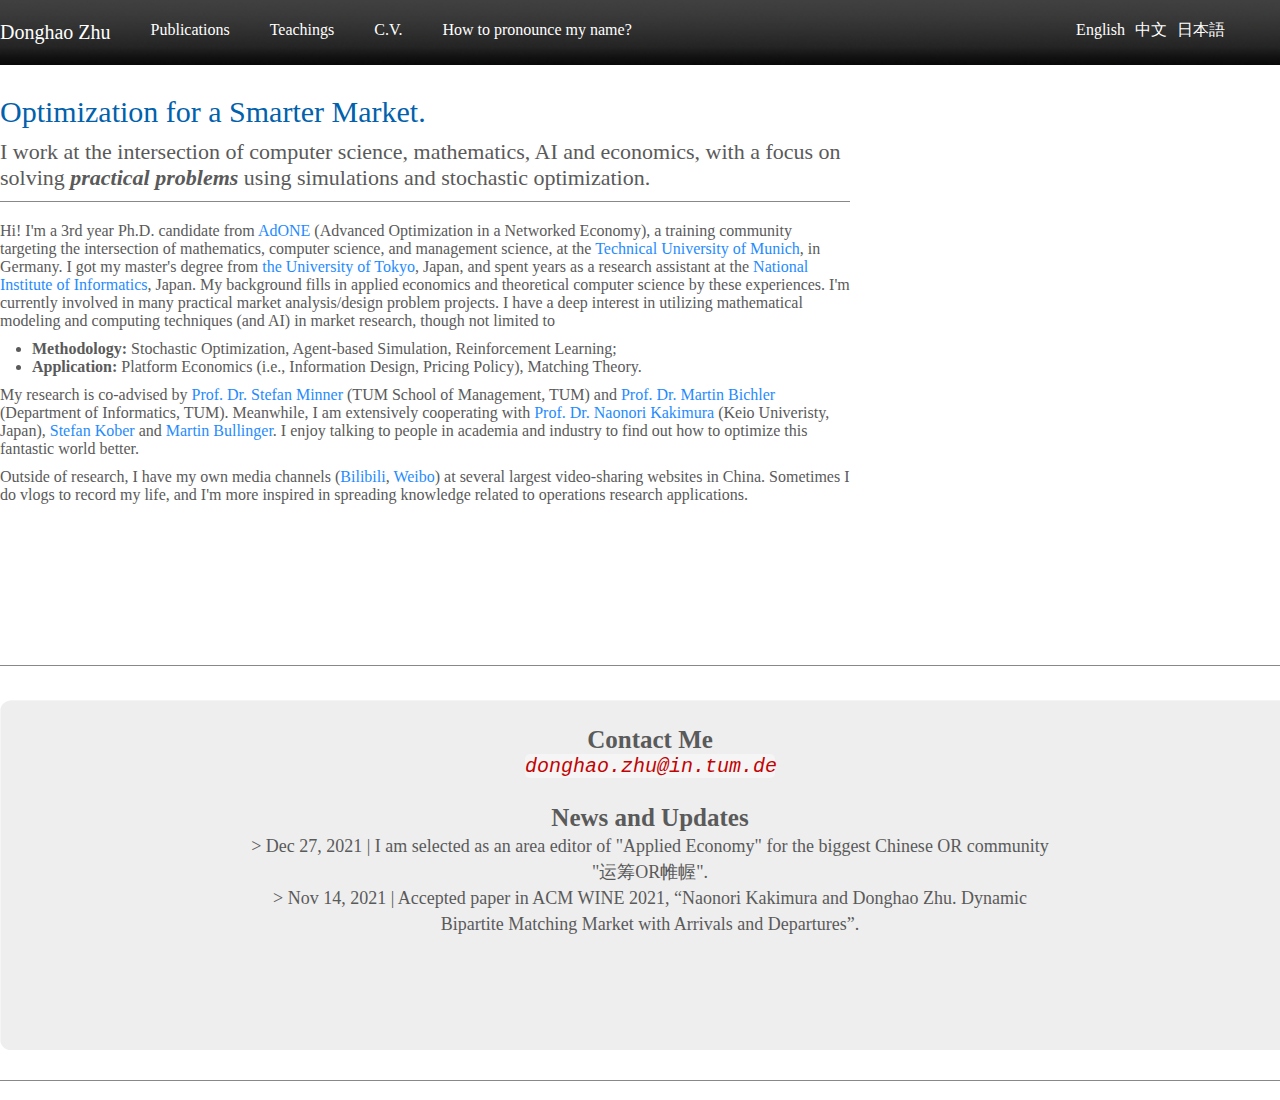
==== Chinese.html @ 74a2307a "Update 2022/1/2" ====
<!DOCTYPE html>
<html lang='en'>

<!-- Mirrored from 127.0.0.1:9292/ by HTTrack Website Copier/3.x [XR&CO'2014], Sun, 09 May 2021 05:33:00 GMT -->
<!-- Added by HTTrack --><meta http-equiv="content-type" content="text/html;charset=utf-8" /><!-- /Added by HTTrack -->
<head>
<meta charset='utf-8'>
<title>Donghao Zhu</title>
<link rel="stylesheet" href="style.css">
<meta name="description" content="The personal website of Donghao Zhu.">
</head>
<body>
   <!-- 头部区域start -->
    <div class="header">
        <div class="w">
        <div class="main">
            <ul>
                <li><a href="index.html">Donghao Zhu</a></li>
            </ul>
            </div>
        </div>
         <div class="w">
        <div class="nav">
            <ul>
                <li><a href="papers.html">Publications</a></li>
                <li><a href="teaching.html">Teachings</a></li>
                <li><a href="files/Donghao_CV_20220102.pdf">C.V.</a></li>
                <li><a href="name.html">How to pronounce my name? </a></li>
            </ul>
         </div>
        </div>
         <div class="langu">
            <ul>
                <li><a href="Japanese.html">日本語</a></li>
                <li><a href="Chinese.html">中文</a></li>
                <li><a href="index.html">English</a></li>
            </ul>
         </div>
    </div>
   <!-- 头部区域finish -->
   <!-- content区域start -->
   <div class="content">
    <div class="w">
          <div class="text">
               <h2>Optimization for a Smarter Market.</h2>
               <h3>I work at the intersection of computer science, mathematics, AI and economics, 
                   with a focus on solving <i><b>practical problems</b></i> using simulations and 
                   stochastic optimization. 
            </h3>
            <fieldset></fieldset>
            <p>  Hi! I'm a 3rd year Ph.D. candidate from <a href="https://www.gs.tum.de/en/adone/start/" 
                style="color: #1f8bff;">AdONE</a>  (Advanced Optimization in a Networked Economy),
                 a training community targeting the intersection of mathematics, computer science, and
                  management science, at the <a href="https://www.wi.tum.de/"style="color: #1f8bff;">Technical University of Munich</a>, in Germany. I got my 
                  master's degree from <a href="http://gpes.c.u-tokyo.ac.jp/"style="color: #1f8bff;"> 
                    the University of Tokyo</a>, Japan, and spent years as a research assistant at 
                  the <a href="https://www.jst.go.jp/erato/kawarabayashi/english/index.html" style="color: #1f8bff;">
                    National Institute of Informatics</a>, Japan. My background fills in 
                    applied economics and theoretical computer science by these experiences. I'm currently involved in many practical market 
                    analysis/design problem projects. I have a deep interest in utilizing 
                    mathematical modeling and computing techniques (and AI) in market research, though not limited to  </p>
            <ul>
                <li><strong>Methodology: </strong>Stochastic Optimization, Agent-based Simulation, Reinforcement Learning; </li>  
                <li><strong>Application: </strong>Platform Economics (i.e., Information Design, Pricing Policy), Matching Theory. </li>       
            </ul>
                <p>
                    My research is co-advised by <a href="https://www.ot.mgt.tum.de/log/team/minner/" style="color: #1f8bff;">
                        Prof. Dr. Stefan Minner</a> (TUM School of Management, TUM)
                     and <a href=" https://www.professoren.tum.de/en/bichler-martin" style="color: #1f8bff;">Prof. Dr. Martin 
                        Bichler</a> (Department of Informatics, TUM).
                     Meanwhile, I am extensively cooperating with <a href="http://www.math.keio.ac.jp/~kakimura/" style="color: #1f8bff;">
                        Prof. Dr. Naonori Kakimura</a> (Keio Univeristy, Japan), <a href="https://discrete.ma.tum.de/people/doctoral-students/stefan-kober.html" 
                        style="color: #1f8bff;">Stefan Kober</a> and 
                      <a href="https://www.in.tum.de/en/dss/members/martin-bullinger/" style="color: #1f8bff;">Martin Bullinger</a>. 
                      I enjoy talking to people in academia and industry to find out how to optimize this fantastic world better.  
                    </p>
                    <p>
                        Outside of research, I have my own media channels (<a href="https://space.bilibili.com/60614881" 
                        style="color: #1f8bff;">Bilibili</a>, <a href="https://weibo.com/u/3518860472" style="color: #1f8bff;">Weibo</a>) 
                        at several largest video-sharing websites in China. Sometimes I do vlogs to record my life, and I'm more 
                        inspired in spreading knowledge related to operations research applications.
                    </p>
          </div>
          <div class="subimg">
              <ul>
                  <img src="images/Dojun4_1.jpg" alt="">
                  <!-- <img src="images/Dojun3Re.jpg" alt=""> -->
              </ul>
          </div>
          <div class="line">
            <fieldset></fieldset>
          </div>
    </div>   
   </div>
   <!-- content区域finish -->
    <!-- news区域start -->
  <div class="w">
   <div class="news">
          <div class="paperCenter">
            <br>
            <h2>
                <strong>Contact Me</strong>   
            </h2>
                <p>
                    <!--Nov 14, 2021 | Accepted paper in ACM WINE 2021, “Naonori Kakimura and Donghao Zhu. Dynamic Bipartite Matching Market with Arrivals and Departures”. -->
                    <code>donghao.zhu@in.tum.de</code>
                </p>
                <br>
                <h2>
                    <strong>News and Updates</strong>   
                </h2>
                <p2>
                        > Dec 27, 2021 | I am selected as an area editor of "Applied Economy" for the biggest Chinese OR community <br>
                        "运筹OR帷幄". <br>
                </p2>
                    <p2>
                        > Nov 14, 2021 | Accepted paper in ACM WINE 2021, “Naonori Kakimura and Donghao Zhu. Dynamic <br>
                        Bipartite Matching Market with Arrivals and Departures”. 
                    </p2>
          </div> 
          <!--
          <div class="work">
            <h2>
                <strong>Work with Me</strong>   
            </h2>
            <p>
            <strong>I am on the 2021 academic job market.</strong> Here are my sessions at INFORMS:
            </p>
            <ul>
                <li>In-person session:</li>
                <ul>
                    <li><a href=https://www.abstractsonline.com/pp8/#!/10390/session/1959>TC33.</a>
                         <em>Operations Research at Facebook/Ride Sharing Operations.</em>
                      </li>
                    <li>Date and time: Oct. 26, 11 AM (PST)</li>
                </ul>
                <li>Virtual session:</li>
                <ul>
                    <li><a href=https://www.abstractsonline.com/pp8/#!/10390/session/126>VWC15.</a>
                         <em>Ride Sharing Operations.</em>
                    </li>
                    <li>Date and time: Oct. 27, 11 AM (PST).</li>
                </ul>
            </ul>
          </div>
          -->
   </div>
 </div>
 <div class="w">
    <div class="line">
       <fieldset></fieldset>
    </div>
 </div>  
</body>

<!-- Mirrored from 127.0.0.1:9292/ by HTTrack Website Copier/3.x [XR&CO'2014], Sun, 09 May 2021 05:33:22 GMT -->
</html>
---- style.css ----
* {
    margin:0;
    padding:0;
}
body{
    font-family:FontAwesome ;
}
.w {
    width:1300px;
    margin:auto;
}
.n {
    width:800px;
    margin:auto;
}
.header li {
    list-style: none;
}
a {
    text-decoration: none;
}
.header{
       height: 65px;
       margin: auto auto;
       background: url(images/header.png) no-repeat;
}
.main{
    float: left;
}
.main ul li {
    float: left;
}
.main ul li a {
    display: block;
    height: 65px;
    line-height:65px;
    font-size: 20px;
    color:white;
}
.nav{
    float: left;
    margin-left: 20px;
}
.nav ul li {
    float: left;
}
.nav ul li a {
    display: block;
    height: 60px;
    padding: 0 20px;
    line-height:60px;
    font-size: 16px;
    color:white;
}
.langu{
    float: right;
    margin-right: 50px;
}
.langu ul li {
    float: right;
}
.langu ul li a {
    display: block;
    height: 80px;
    padding: 0 5px;
    line-height:60px;
    font-size: 16px;
    color:white;
}
.content{
    height: 630px;
}
.content .w{
    height: 630px;
}
.text {
    float: left;
    width:850px;
    height:550px;
    font: 20px;
    margin: 20px auto;
}
.text h2 {
    font-size: 30px;
    font-weight: 400;
    text-align: left;
    color:#0161ac;
    margin-top: 10px;
    margin-bottom: 10px;
}
.text h3 {
    font-size: 22px;
    font-weight: 400;
    text-align: left;
    color: rgb(90, 90, 90);
}
.text ul {
    font-size: 16px;
    font-weight: 400;
    text-align: left;
    color: rgb(90, 90, 90);
    padding-left: 2em;
}
.text fieldset {
    border: 0;
    border-top: 1px solid #888888;
    margin: 10px 0px 20px 0px;
}
.text p{
    font-size: 16px;
    font-weight: 400;
    color: rgb(90, 90, 90);
    margin: 10px 0px 10px 0px;
}
.subimg {
    float: right;
    width: 400px;
    height: auto;
    margin: 20px auto;
}
.subimg ul img{
    width: 90%;
}
.line {
    float: left;
    width:1300px;
    height:10px;
    margin: 10px auto;
}
.line fieldset {
    border: 0;
    border-top: 1px solid #888888;
    width: 1300px;
    margin: 0px 0px 0px 0px;
}
.news{
    float: none;
    height:350px;
    margin: 0px 0px 20px 0px;
    background: url(images/news.png) no-repeat;
}

.paperCenter{
    float:none;
    width: 1300px;
    font-size: 22px;
    font-weight: 400;
    text-align: center;
    margin:5px 0px 0px 0px;
}
.paperCenter h2{
    width: 1300px;
    font-size: 25px;
    text-align: center;
    color: rgb(90, 90, 90);
}
.paperCenter p{
    margin-left: 525px;
    margin-right: 525px;
    font-size: 20px;
    font-style: italic;
    text-align: center;
    color: rgb(194, 3, 3);
    background: rgb(245, 245, 245);
    border-radius: 5px;
}
.paperCenter p2{
    width: 1300px;
    font-size: 18px;
    text-align: center;
    color: rgb(90, 90, 90);
}

.paper{
    float:left;
    width: 803.4px;
    font-size: 22px;
    font-weight: 400;
    text-align: left;
    margin:20px 0px 0px 0px;
}
.paper h2{
    width: 743.4px;
    font-size: 22px;
    color: rgb(90, 90, 90);
    margin: 0px 0px 10px 20px;
}

.paper p{
    width: 743.4px;
    font-size: 16px;
    color: rgb(90, 90, 90);
    margin: 0px 0px 10px 20px;
}
.work{
    float:right;
    width: 496.6px;
    font-size: 22px;
    font-weight: 400;
    text-align: left;
    margin:20px 0px 0px 0px;
}
.work h2{
    width: 476.6px;
    font-size: 22px;
    color: rgb(90, 90, 90);
    margin: 0px 0px 10px 20px;
}
.work p{
    width: 476.6px;
    font-size: 16px;
    color: rgb(90, 90, 90);
    margin: 0px 0px 10px 20px;
}

.work ul{
    width: 496.6px;
    font-size: 16px;
    color: rgb(90, 90, 90);
    margin: 0px 0px 10px 40px;
}
.Conference{
    height: 1000px;
}
.Conference w{
    height: 1000px;
}
.Conference h3{
    font-size: 30px;
    font-weight: 400;
    text-align: left;
    color:#0161ac;
    margin-top: 30px;
    margin-bottom: 20px;

}
.Conference ol{
    margin:auto;
    padding-left:20px;
    font-size: 16px;
    line-height: 25px;
    color: rgb(90, 90, 90);
    margin-top:10px;
    margin-bottom:10px;
}
.teaching{
    height: 1000px;
}
.teaching w{
    height: 1000px;
}
.teaching h3{
    font-size: 30px;
    font-weight: 400;
    text-align: left;
    color:#0161ac;
    margin-top: 30px;
    margin-bottom: 20px;

}
.teaching li span{
    background: cornflowerblue;
    background-size: auto;
    color: rgb(255, 255, 255);
    margin:5px;
    padding:0px 5px 2px 5px;
    border-radius: 5px;
}
.teaching ul{
    margin:auto;
    padding-left:20px;
    font-size: 16px;
    line-height: 25px;
    color: rgb(90, 90, 90);
    margin-top:10px;
    margin-bottom:10px;
}


/*定义盒子*/
.tab_contents {
    width: 1300px;
    height: 800px;
}

.tab_contents w {
    height: 800px;
}
/*导航横排*/
.tab_contents .tab_nav {
    display: flex;
}

/*导航块样式*/
.tab_contents .tab_nav li {
    padding: 10px 20px;
    border-top-left-radius: 5px;
    border-top-right-radius: 5px;
    background: #e5e9ea;
    margin-right: 2px;
    color: rgb(90, 90, 90);
    cursor: pointer;
    display: flex;
    position: relative;
    overflow: hidden;
}
/*设置导航块效果 */

.tab_contents .tab_nav li h2 {
    font-size: 14px;
    font-weight: 400;
}

.tab_contents .tabNav_active {
    background: #f9f9f9 !important;
}
/*面板界面*/
.tab_contents .tab_box {
    position: relative;
    min-height: 150px;
    padding: 2em;
    color: rgb(90, 90, 90);
    background: #ffffff;
}
/*面板块*/
.tab_contents .tab_box li {
    width: 100%;
    height: auto;
    position: absolute;
    top: 0;
    left: 0;
    display: flex !important;
    align-items: center;
    padding: 15px;
    overflow: hidden;
    box-sizing: border-box;
    visibility: hidden;
    opacity: 0;
    transition: all 0.4s ease-in;
}
/*设置面板过渡效果*/
.tab_contents .tabBox_active {
    visibility: visible !important;
    opacity: 1 !important;
    
}

/*面板内容样式*/
.tab_contents .tab_box li div {
    width: 100%;
    height: 200px;
    margin-left: 20px;
}

.tab_contents .tab_box li h2 {
    top: 0px;
    margin-bottom: 20px;
    font-weight: 400;
    color:#0161ac;
    text-indent: -1em;
}
/*文本溢出隐藏效果*/
.tab_contents .tab_box li p {
    margin-bottom: 10px;
    line-height: 1.5em;
    text-indent: -1em;

}
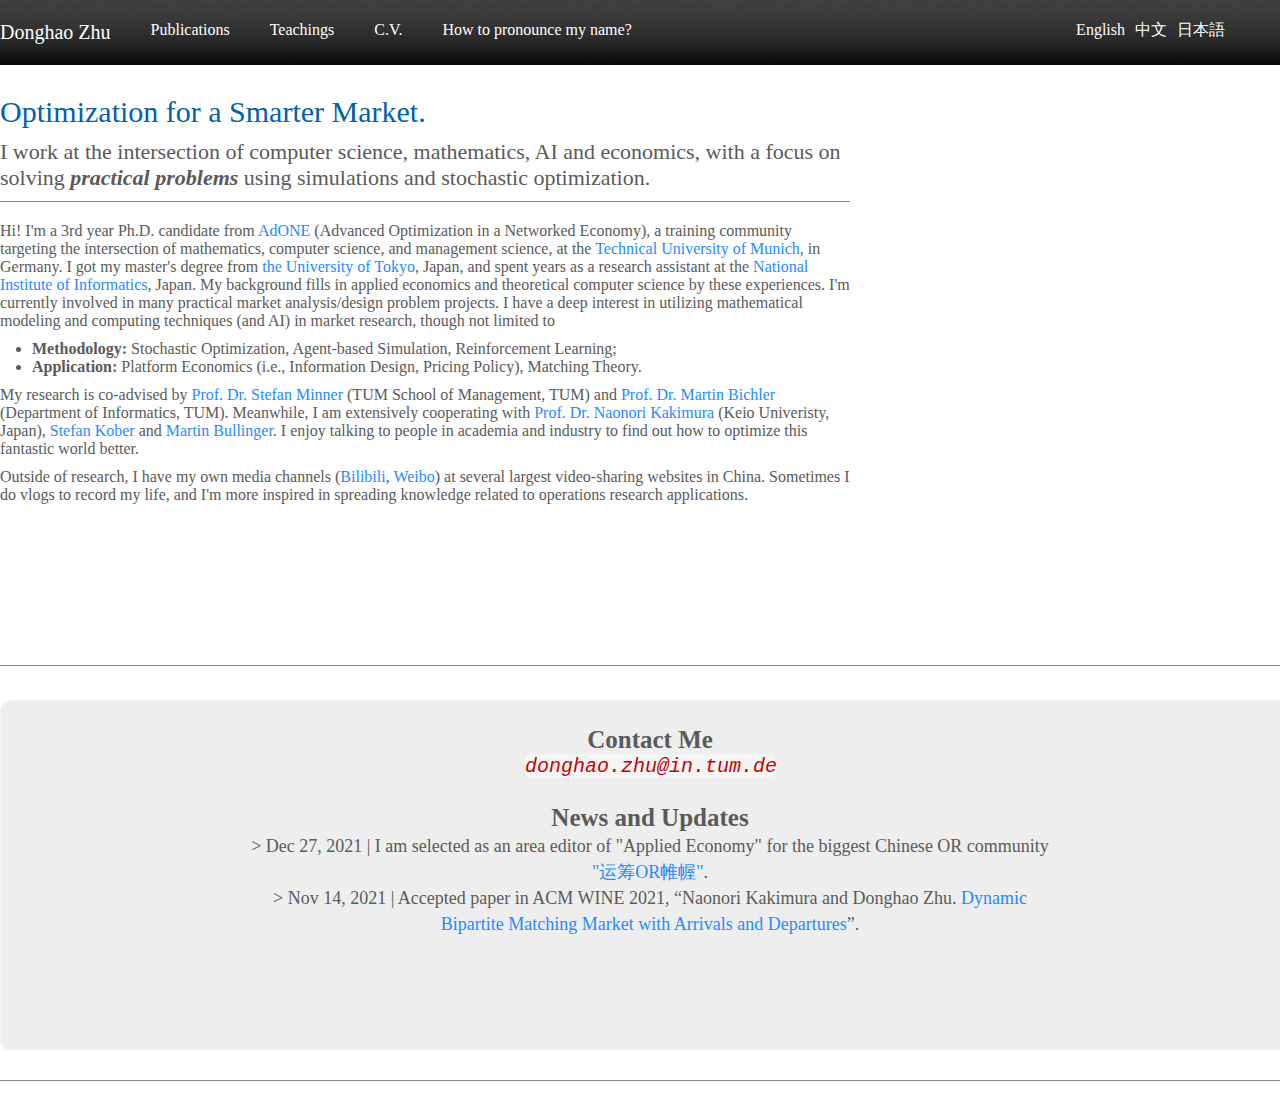
==== commit 7a545261: "Update 2022/1/3" ====
--- a/Chinese.html
+++ b/Chinese.html
@@ -7,6 +7,7 @@
 <meta charset='utf-8'>
 <title>Donghao Zhu</title>
 <link rel="stylesheet" href="style.css">
+<meta name="google-site-verification" content="q8DtGMRIbR6QaJVsuBq_ia7dVYog6Z1o9Lwm4-AZP-w" />
 <meta name="description" content="The personal website of Donghao Zhu.">
 </head>
 <body>
@@ -111,11 +112,11 @@
                 </h2>
                 <p2>
                         > Dec 27, 2021 | I am selected as an area editor of "Applied Economy" for the biggest Chinese OR community <br>
-                        "运筹OR帷幄". <br>
+                        <a href="https://www.zhihu.com/org/yun-chou-orwei-wo" style="color: #1f8bff;">"运筹OR帷幄"</a>. <br>
                 </p2>
                     <p2>
-                        > Nov 14, 2021 | Accepted paper in ACM WINE 2021, “Naonori Kakimura and Donghao Zhu. Dynamic <br>
-                        Bipartite Matching Market with Arrivals and Departures”. 
+                        > Nov 14, 2021 | Accepted paper in ACM WINE 2021, “Naonori Kakimura and Donghao Zhu. <a href="https://arxiv.org/pdf/2110.10824.pdf" style="color: #1f8bff;">Dynamic <br>
+                            Bipartite Matching Market with Arrivals and Departures</a>”. 
                     </p2>
           </div> 
           <!--
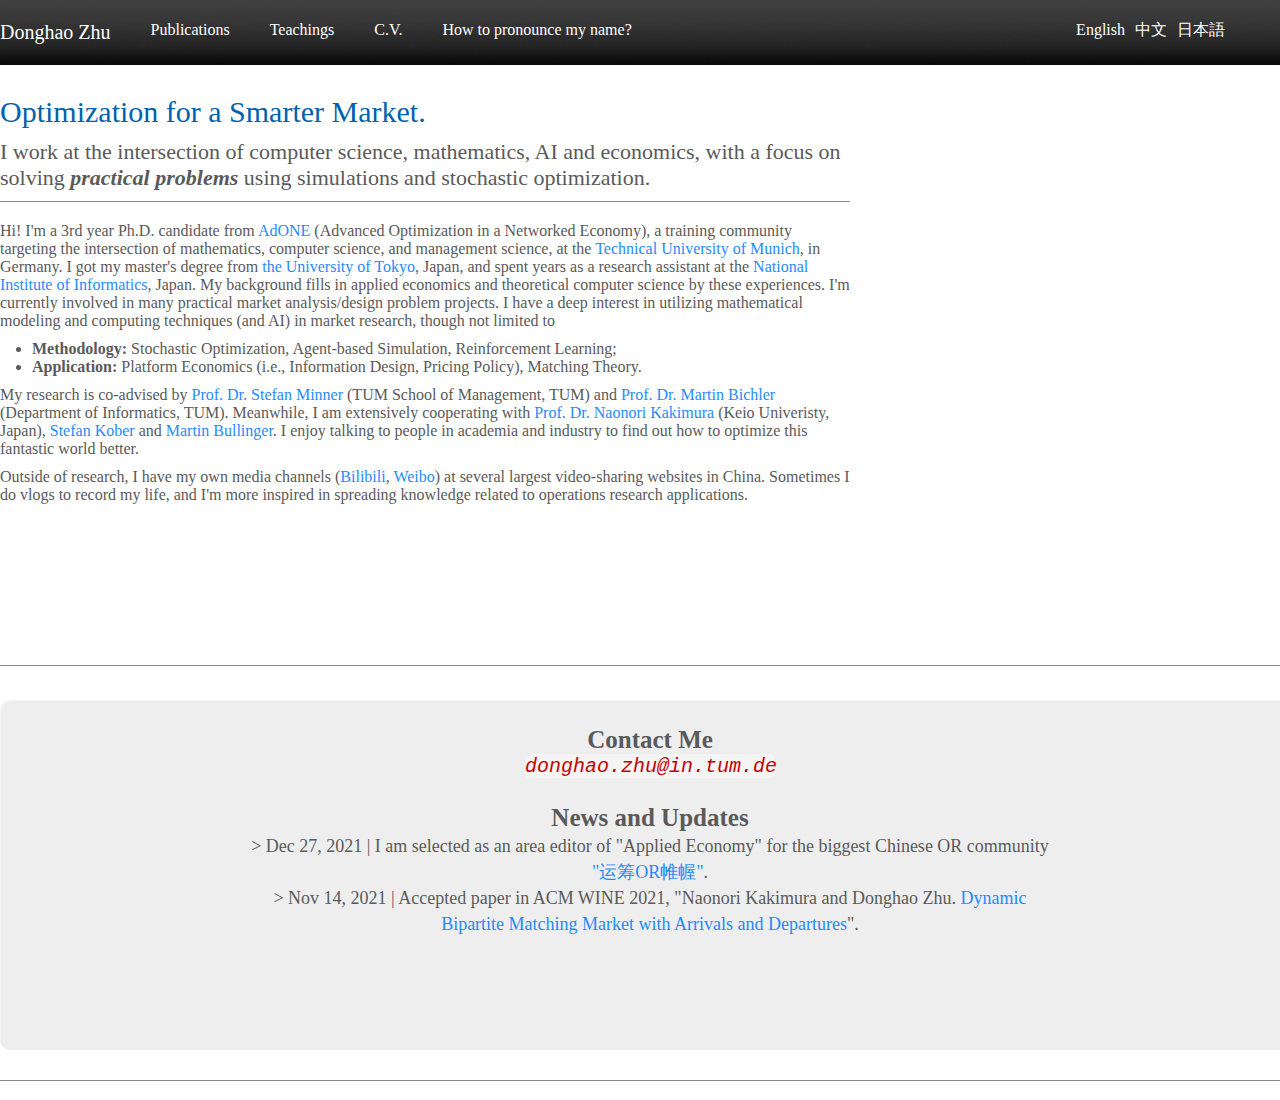
==== commit 41b17c7f: "Update 2022/1/3" ====
--- a/Chinese.html
+++ b/Chinese.html
@@ -115,8 +115,8 @@
                         <a href="https://www.zhihu.com/org/yun-chou-orwei-wo" style="color: #1f8bff;">"运筹OR帷幄"</a>. <br>
                 </p2>
                     <p2>
-                        > Nov 14, 2021 | Accepted paper in ACM WINE 2021, “Naonori Kakimura and Donghao Zhu. <a href="https://arxiv.org/pdf/2110.10824.pdf" style="color: #1f8bff;">Dynamic <br>
-                            Bipartite Matching Market with Arrivals and Departures</a>”. 
+                        > Nov 14, 2021 | Accepted paper in ACM WINE 2021, "Naonori Kakimura and Donghao Zhu. <a href="https://arxiv.org/pdf/2110.10824.pdf" style="color: #1f8bff;">Dynamic <br>
+                            Bipartite Matching Market with Arrivals and Departures</a>". 
                     </p2>
           </div> 
           <!--
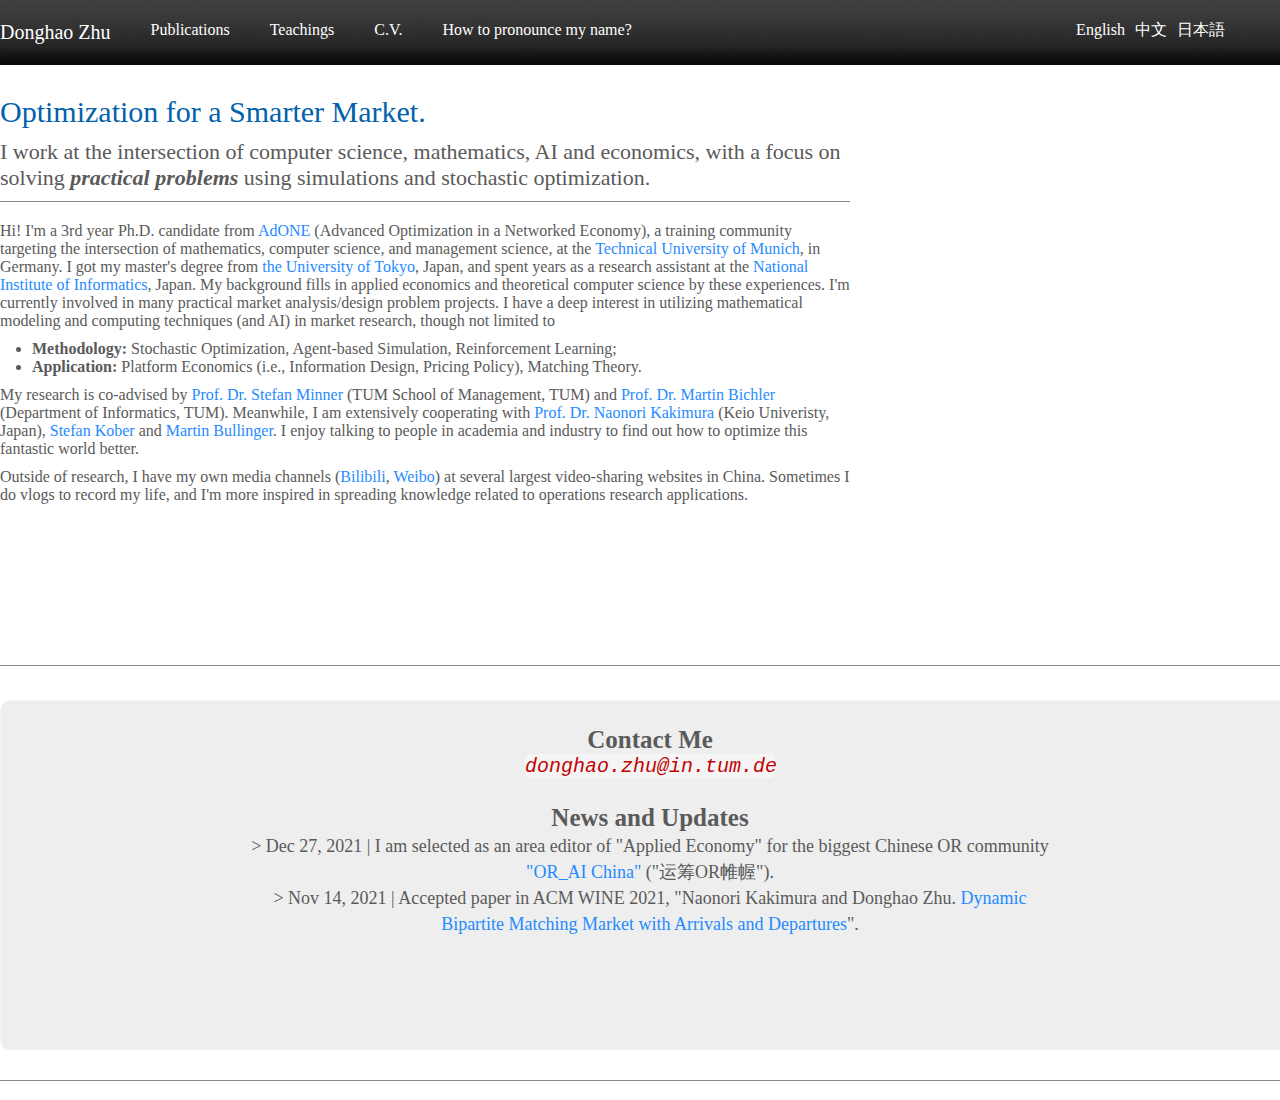
==== commit 3f8d15d3: "Update 2022/1/3" ====
--- a/Chinese.html
+++ b/Chinese.html
@@ -111,8 +111,8 @@
                     <strong>News and Updates</strong>   
                 </h2>
                 <p2>
-                        > Dec 27, 2021 | I am selected as an area editor of "Applied Economy" for the biggest Chinese OR community <br>
-                        <a href="https://www.zhihu.com/org/yun-chou-orwei-wo" style="color: #1f8bff;">"运筹OR帷幄"</a>. <br>
+                    > Dec 27, 2021 | I am selected as an area editor of "Applied Economy" for the biggest Chinese OR community <br>
+                    <a href="https://www.zhihu.com/org/yun-chou-orwei-wo" style="color: #1f8bff;"> "OR_AI China"</a> ("运筹OR帷幄"). <br>
                 </p2>
                     <p2>
                         > Nov 14, 2021 | Accepted paper in ACM WINE 2021, "Naonori Kakimura and Donghao Zhu. <a href="https://arxiv.org/pdf/2110.10824.pdf" style="color: #1f8bff;">Dynamic <br>
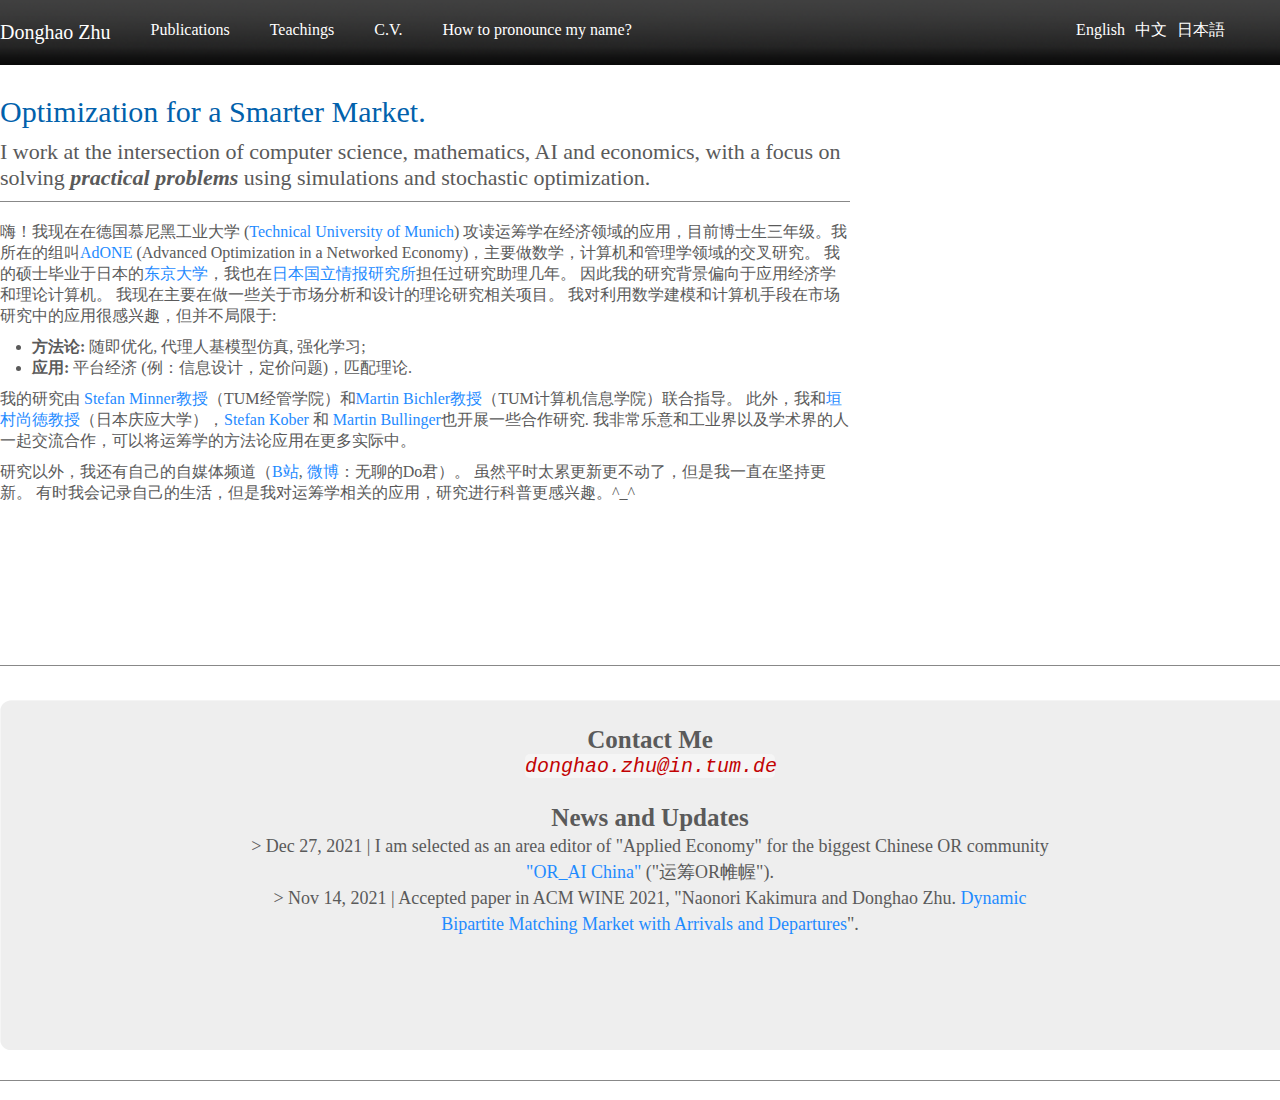
==== commit e9b4ea43: "Update 2022/1/4" ====
--- a/Chinese.html
+++ b/Chinese.html
@@ -49,37 +49,30 @@
                    stochastic optimization. 
             </h3>
             <fieldset></fieldset>
-            <p>  Hi! I'm a 3rd year Ph.D. candidate from <a href="https://www.gs.tum.de/en/adone/start/" 
-                style="color: #1f8bff;">AdONE</a>  (Advanced Optimization in a Networked Economy),
-                 a training community targeting the intersection of mathematics, computer science, and
-                  management science, at the <a href="https://www.wi.tum.de/"style="color: #1f8bff;">Technical University of Munich</a>, in Germany. I got my 
-                  master's degree from <a href="http://gpes.c.u-tokyo.ac.jp/"style="color: #1f8bff;"> 
-                    the University of Tokyo</a>, Japan, and spent years as a research assistant at 
-                  the <a href="https://www.jst.go.jp/erato/kawarabayashi/english/index.html" style="color: #1f8bff;">
-                    National Institute of Informatics</a>, Japan. My background fills in 
-                    applied economics and theoretical computer science by these experiences. I'm currently involved in many practical market 
-                    analysis/design problem projects. I have a deep interest in utilizing 
-                    mathematical modeling and computing techniques (and AI) in market research, though not limited to  </p>
+            <p> 嗨！我现在在德国慕尼黑工业大学 (<a href="https://www.wi.tum.de/"style="color: #1f8bff;">Technical University of Munich</a>) 攻读运筹学在经济领域的应用，目前博士生三年级。我所在的组叫<a href="https://www.gs.tum.de/en/adone/start/" 
+                style="color: #1f8bff;">AdONE</a> (Advanced Optimization in a Networked Economy)，主要做数学，计算机和管理学领域的交叉研究。
+                我的硕士毕业于日本的<a href="http://gpes.c.u-tokyo.ac.jp/"style="color: #1f8bff;">东京大学</a>，我也在<a href="https://www.jst.go.jp/erato/kawarabayashi/english/index.html" style="color: #1f8bff;">日本国立情报研究所</a>担任过研究助理几年。
+                因此我的研究背景偏向于应用经济学和理论计算机。
+                我现在主要在做一些关于市场分析和设计的理论研究相关项目。
+                我对利用数学建模和计算机手段在市场研究中的应用很感兴趣，但并不局限于:  </p>
             <ul>
-                <li><strong>Methodology: </strong>Stochastic Optimization, Agent-based Simulation, Reinforcement Learning; </li>  
-                <li><strong>Application: </strong>Platform Economics (i.e., Information Design, Pricing Policy), Matching Theory. </li>       
+                <li><strong>方法论: </strong>随即优化, 代理人基模型仿真, 强化学习; </li>  
+                <li><strong>应用: </strong>平台经济 (例：信息设计，定价问题)，匹配理论. </li>       
             </ul>
                 <p>
-                    My research is co-advised by <a href="https://www.ot.mgt.tum.de/log/team/minner/" style="color: #1f8bff;">
-                        Prof. Dr. Stefan Minner</a> (TUM School of Management, TUM)
-                     and <a href=" https://www.professoren.tum.de/en/bichler-martin" style="color: #1f8bff;">Prof. Dr. Martin 
-                        Bichler</a> (Department of Informatics, TUM).
-                     Meanwhile, I am extensively cooperating with <a href="http://www.math.keio.ac.jp/~kakimura/" style="color: #1f8bff;">
-                        Prof. Dr. Naonori Kakimura</a> (Keio Univeristy, Japan), <a href="https://discrete.ma.tum.de/people/doctoral-students/stefan-kober.html" 
-                        style="color: #1f8bff;">Stefan Kober</a> and 
-                      <a href="https://www.in.tum.de/en/dss/members/martin-bullinger/" style="color: #1f8bff;">Martin Bullinger</a>. 
-                      I enjoy talking to people in academia and industry to find out how to optimize this fantastic world better.  
+                    我的研究由<a href="https://www.ot.mgt.tum.de/log/team/minner/" style="color: #1f8bff;">
+                        Stefan Minner教授</a>（TUM经管学院）和<a href=" https://www.professoren.tum.de/en/bichler-martin" style="color: #1f8bff;">Martin 
+                            Bichler教授</a>（TUM计算机信息学院）联合指导。
+                    此外，我和<a href="http://www.math.keio.ac.jp/~kakimura/" style="color: #1f8bff;">垣村尚徳教授</a>（日本庆应大学），<a href="https://discrete.ma.tum.de/people/doctoral-students/stefan-kober.html" 
+                    style="color: #1f8bff;">Stefan Kober</a> 和
+                  <a href="https://www.in.tum.de/en/dss/members/martin-bullinger/" style="color: #1f8bff;">Martin Bullinger</a>也开展一些合作研究. 
+                  我非常乐意和工业界以及学术界的人一起交流合作，可以将运筹学的方法论应用在更多实际中。
                     </p>
                     <p>
-                        Outside of research, I have my own media channels (<a href="https://space.bilibili.com/60614881" 
-                        style="color: #1f8bff;">Bilibili</a>, <a href="https://weibo.com/u/3518860472" style="color: #1f8bff;">Weibo</a>) 
-                        at several largest video-sharing websites in China. Sometimes I do vlogs to record my life, and I'm more 
-                        inspired in spreading knowledge related to operations research applications.
+                        研究以外，我还有自己的自媒体频道（<a href="https://space.bilibili.com/60614881" 
+                        style="color: #1f8bff;">B站</a>, <a href="https://weibo.com/u/3518860472" style="color: #1f8bff;">微博</a>：无聊的Do君）。
+                        虽然平时太累更新更不动了，但是我一直在坚持更新。
+                        有时我会记录自己的生活，但是我对运筹学相关的应用，研究进行科普更感兴趣。^_^
                     </p>
           </div>
           <div class="subimg">
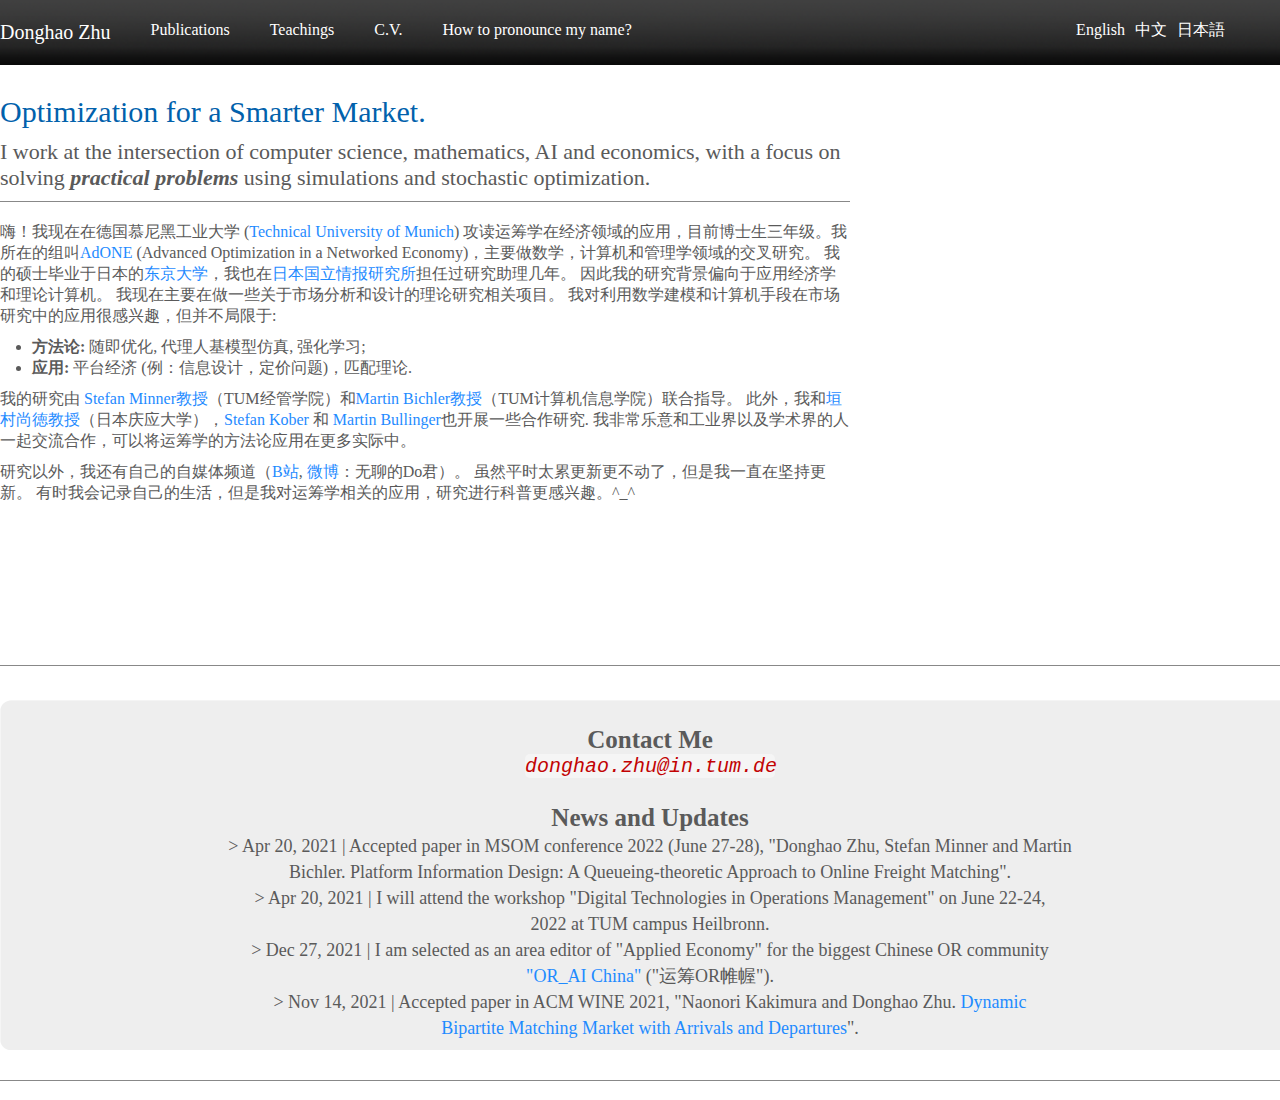
==== commit 72c72192: "Add two news" ====
--- a/Chinese.html
+++ b/Chinese.html
@@ -104,13 +104,21 @@
                     <strong>News and Updates</strong>   
                 </h2>
                 <p2>
-                    > Dec 27, 2021 | I am selected as an area editor of "Applied Economy" for the biggest Chinese OR community <br>
-                    <a href="https://www.zhihu.com/org/yun-chou-orwei-wo" style="color: #1f8bff;"> "OR_AI China"</a> ("运筹OR帷幄"). <br>
+                        > Apr 20, 2021 |  Accepted paper in MSOM conference 2022 (June 27-28), "Donghao Zhu, Stefan Minner and Martin <br>
+                    Bichler. Platform Information Design: A Queueing-theoretic Approach to Online Freight Matching". <br>
                 </p2>
-                    <p2>
+                <p2>
+                        > Apr 20, 2021 | I will attend the workshop "Digital Technologies in Operations Management" on June 22-24, <br>
+                    2022 at TUM campus Heilbronn. <br>
+                </p2>
+                <p2>
+                        > Dec 27, 2021 | I am selected as an area editor of "Applied Economy" for the biggest Chinese OR community <br>
+                        <a href="https://www.zhihu.com/org/yun-chou-orwei-wo" style="color: #1f8bff;"> "OR_AI China"</a> ("运筹OR帷幄"). <br>
+                </p2>
+                <p2>
                         > Nov 14, 2021 | Accepted paper in ACM WINE 2021, "Naonori Kakimura and Donghao Zhu. <a href="https://arxiv.org/pdf/2110.10824.pdf" style="color: #1f8bff;">Dynamic <br>
-                            Bipartite Matching Market with Arrivals and Departures</a>". 
-                    </p2>
+                            Bipartite Matching Market with Arrivals and Departures</a>".
+                </p2>
           </div> 
           <!--
           <div class="work">
--- a/style.css
+++ b/style.css
@@ -232,7 +232,14 @@
     color:#0161ac;
     margin-top: 30px;
     margin-bottom: 20px;
-
+}
+.Conference h4{
+    font-size: 31px;
+    font-weight: 400;
+    text-align: left;
+    color:#0161ac;
+    margin-top: 30px;
+    margin-bottom: 20px;
 }
 .Conference ol{
     margin:auto;
@@ -251,6 +258,15 @@
 }
 .teaching h3{
     font-size: 30px;
+    font-weight: 400;
+    text-align: left;
+    color:#0161ac;
+    margin-top: 30px;
+    margin-bottom: 20px;
+
+}
+.teaching h4{
+    font-size: 31px;
     font-weight: 400;
     text-align: left;
     color:#0161ac;
@@ -275,6 +291,7 @@
     margin-top:10px;
     margin-bottom:10px;
 }
+
 
 
 /*定义盒子*/
